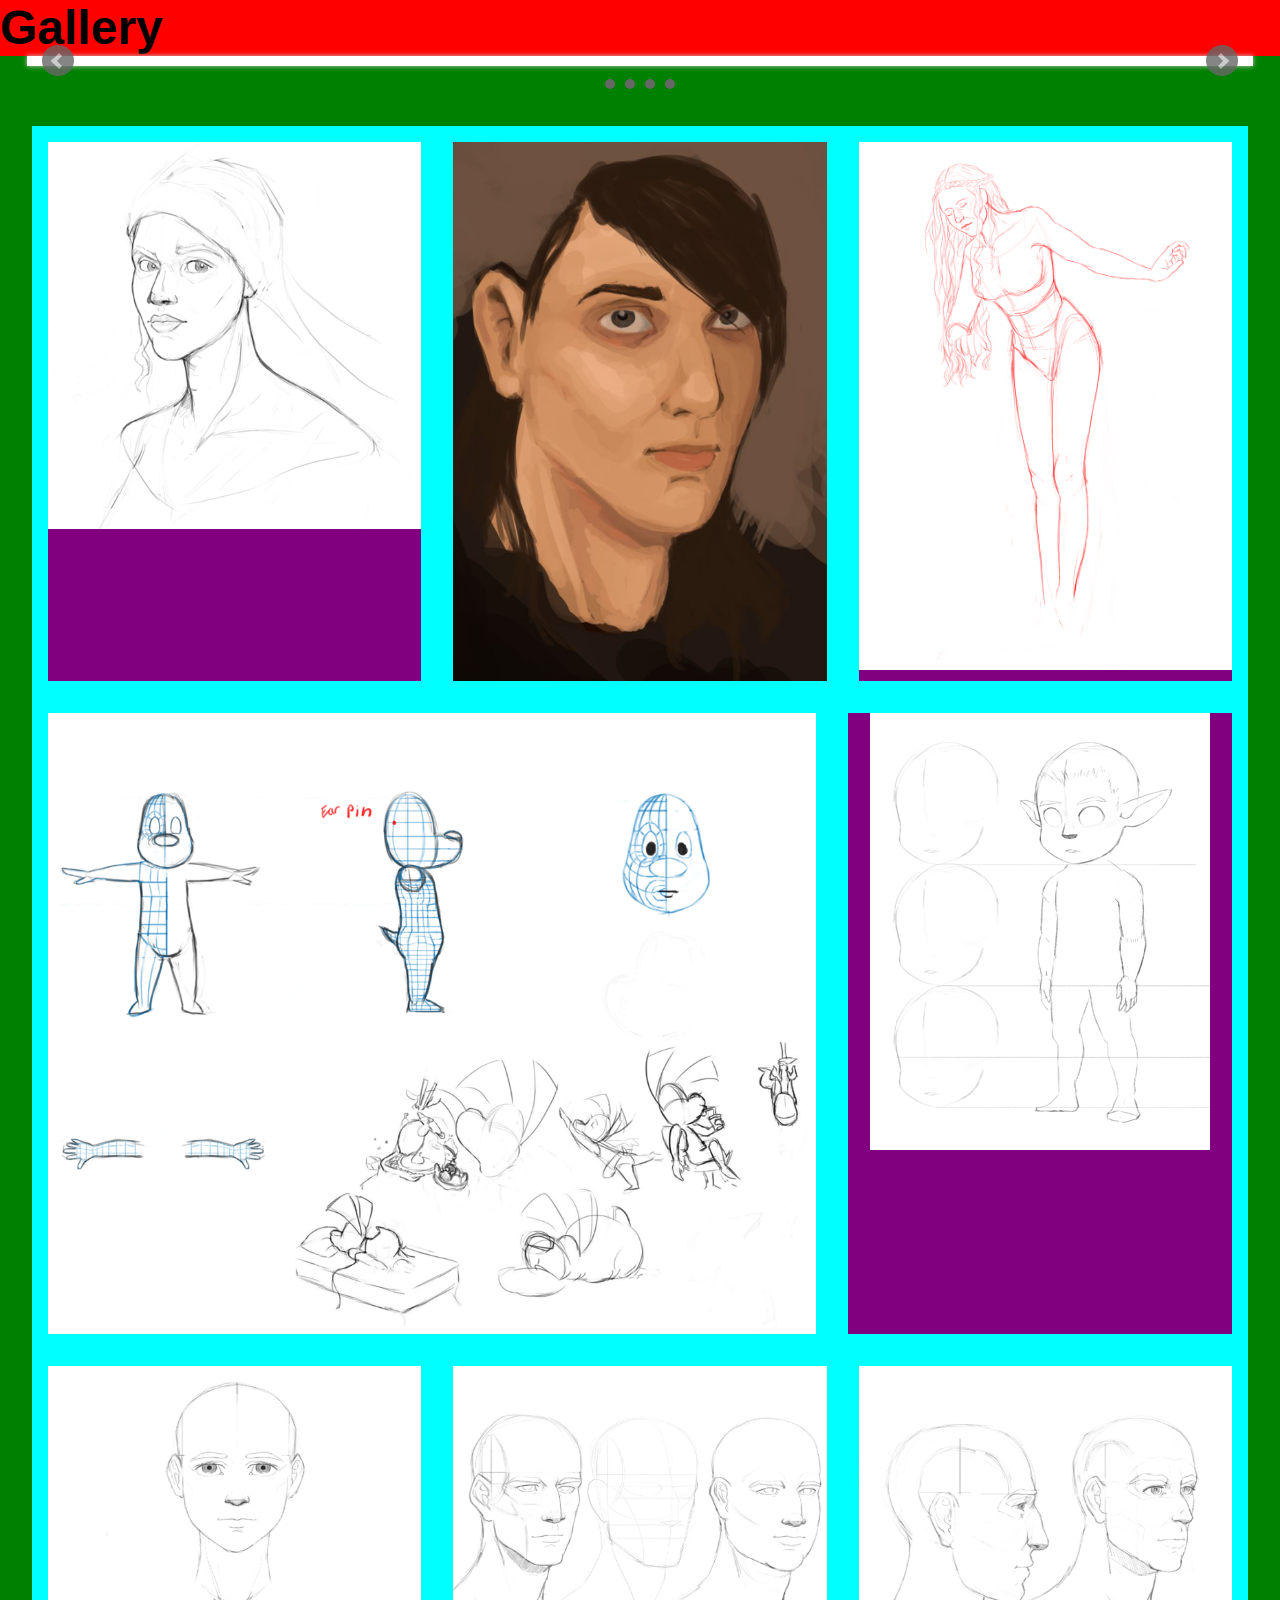
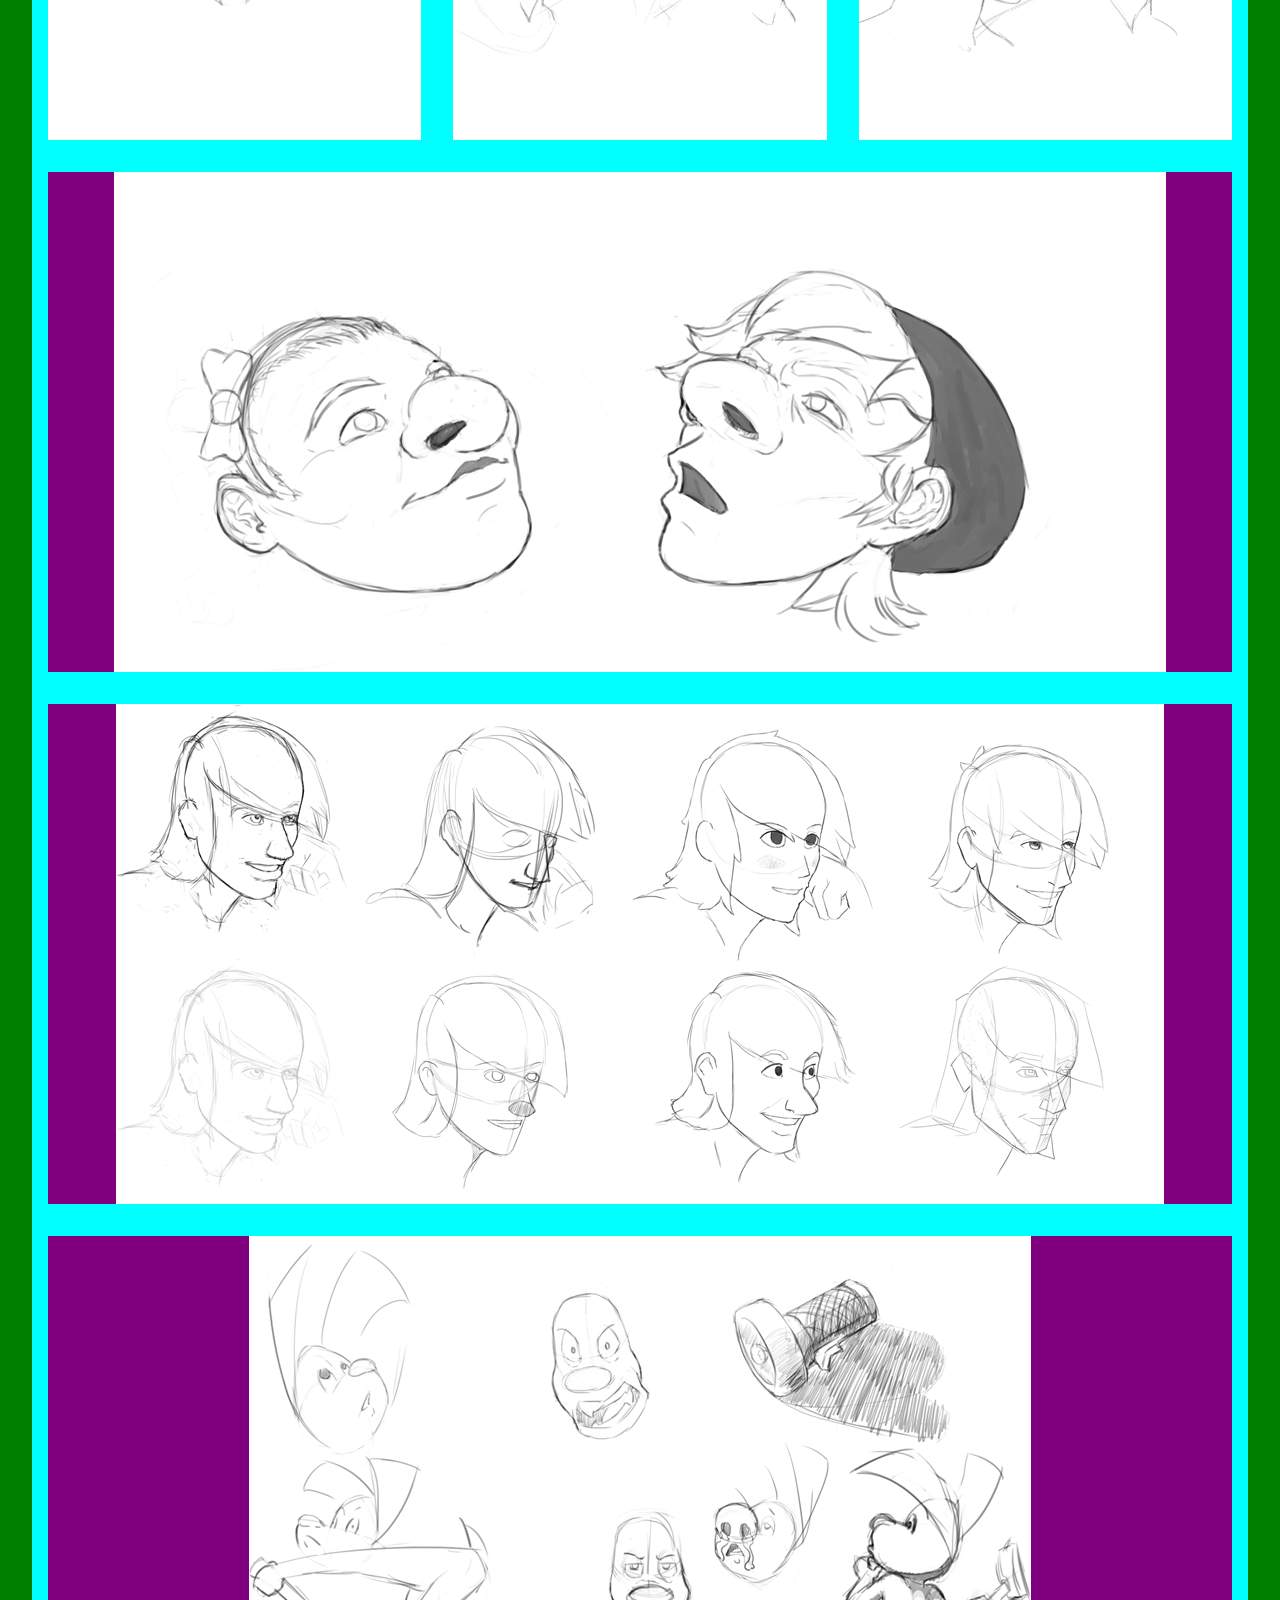
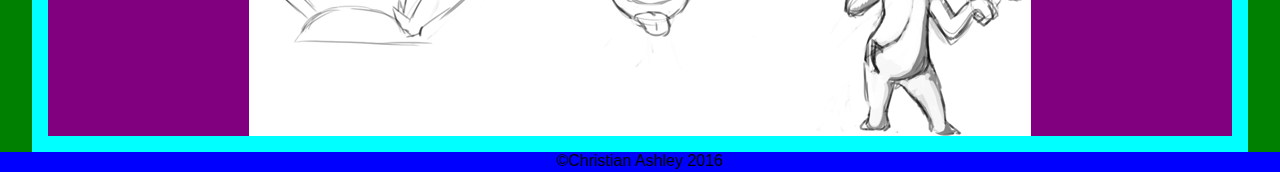
==== flexboxgallery/index.html @ 1618f3ab "Add files via upload" ====
<!DOCTYPE html>
<html lang='en'>
	<head>
		<title>KillMe.html</title>
		<link rel="icon" href="pics/face.gif" type="image/gif" sizes="32x32">
		<link rel="stylesheet" type="text/css" href="bxslider/bxslider.css" />
		<!-- Loads Document Stylesheet -->
		<link rel="stylesheet" type="text/css" href="style.css" />
		<!-- Loads jQuery library via CDN -->
		<script src="https://code.jquery.com/jquery-3.1.0.min.js"></script>
		<!-- Calls bxSlider Javascript file -->
		<script src="bxslider/bxslider.min.js"></script>
		<!-- Calls bxSlider Function -->
		<script src="bxslider/slider.js"></script>
	</head>
	<body onload='captionResize()'>
		<header>
			<h1>Gallery</h1>
		</header>
		<!--<nav>
			<div><h1><a href=''>Drawings</a></h1></div>
			<div><h1><a href=''>Paintings</a></h1></div>
			<div><h1><a href=''>3D Work</a></h1></div>
			<div><h1><a href=''>Video</a></h1></div>
		</nav>-->
		<section class='main'>
			<!--<div class='slider'>
				<div class='slider-button' id='slider-button-left'>&#60;</div>
				<div class='slider-button' id='slider-button-right'>&#62;</div>
			</div>-->
			<div class='bxslidercontainer'><ul class="bxslider">
				<li><img src="pix/mtn.png" title="Mt. Katahdin from the south, at Ripogenus Dam" alt="mountain" /></li>
				<li><img src="pix/river.png" title="East Branch of the Penobscot River" alt="river" /></li>
				<li><img src="pix/gorge.png" title="Ripogenus Gorge from above" alt="gorge" /></li>
				<li><img src="pix/pine.png" title="Pine tree hollow" alt="pine" /></li>
			</ul></div>
			<div class='img-container'>
				<div class='panel'>
					<img id='img01' src='pics/sketch01thumb.png' alt='Sketch 01 Thumb'/>
					<div id='caption01' class='caption' >
						<!--<span class='modal-exit'>&times;</span>-->
						<p>This is a caption.</p>
					</div>
				</div>
				<div class='panel'>
					<img src='pics/sketch02thumb.png' alt='Sketch 02 Thumb'/>
					<div class='caption'>
						<!--<span class='modal-exit'>&times;</span>-->
						<p>This is a caption.</p>
					</div>
				</div>
				<div class='panel'>
					<img src='pics/sketch03thumb.png' alt='Sketch 03 Thumb'/>
					<div class='caption'>
						<!--<span class='modal-exit'>&times;</span>-->
						<p>This is a caption.</p>
					</div>
				</div>
				<div class='panel wide'>
					<img src='pics/sketch04thumb.png' alt='Sketch 04 Thumb'/>
					<div class='caption'>
						<!--<span class='modal-exit'>&times;</span>-->
						<p>This is a caption.</p>
					</div>
				</div>
				<div class='panel'>
					<img src='pics/sketch05thumb.png' alt='Sketch 05 Thumb'/>
					<div class='caption'>
						<!--<span class='modal-exit'>&times;</span>-->
						<p>This is a caption.</p>
					</div>
				</div>
				
				<div class='panel'>
					
					<img src='pics/sketch07thumb.png' alt='Sketch 07 Thumb'/>
					<div class='caption'>
						<!--<span class='modal-exit'>&times;</span>-->
						<p>This is a caption.</p>
					</div>
					</div
				</div>
				<div class='panel'>
					<img src='pics/sketch08thumb.png' alt='Sketch 08 Thumb'/>
					<div class='caption'>
						<!--<span class='modal-exit'>&times;</span>-->
						<p>This is a caption.</p>
					</div>
				</div>
				<div class='panel'>
					<img src='pics/sketch09thumb.png' alt='Sketch 09 Thumb'/>
					<div class='caption'>
						<!--<span class='modal-exit'>&times;</span>-->
						<p>This is a caption.</p>
					</div>
				</div>
				<div class='panel wide'>
					<img src='pics/sketch10thumb.png' alt='Sketch 10 Thumb'/>
					<div class='caption'>
						<!--<span class='modal-exit'>&times;</span>-->
						<p>This is a caption.</p>
					</div>
				</div>
				<div class='panel wide'>
					<img src='pics/sketch11thumb.png' alt='Sketch 11 Thumb'/>
					<div class='caption'>
						<!--<span class='modal-exit'>&times;</span>-->
						<p>This is a caption.</p>
					</div>
				</div>
				<div class='panel wide'>
					<img src='pics/sketch12thumb.png' alt='Sketch 12 Thumb'/>
					<div class='caption'>
						<!--<span class='modal-exit'>&times;</span>-->
						<p>This is a caption.</p>
					</div>
				</div>
			</div>
		</section>
		<footer>
			<p>&copy;Christian Ashley 2016</p>
		</footer>
		<script type='text/javascript'>
			function captionResize(){
				console.log("Test");
				var imgs = document.getElementsByTagName("img");
				var captions = document.getElementsByClassName("caption");
				console.log(imgs[0].style.height);
				console.log(captions[0].style.height);
				console.log("imgs length: " + imgs.length);
				for(var i=4; i < imgs.length; i++){
					var caption = captions[i-4];
					var img = imgs[i-4];
					console.log(img.style.height);
					console.log("before height:" + caption.style.height);
					captions[i-4].style.width = imgs[i].style.width;
					captions[i-4].style.height = imgs[i].style.height;
					console.log(img.style.height);
					console.log("after height:" + caption.style.height);
					
				}
			}
		</script>
	</body>
</html>
---- flexboxgallery/bxslider/bxslider.css ----
/**
 * BxSlider v4.1.2 - Fully loaded, responsive content slider
 * http://bxslider.com
 *
 * Written by: Steven Wanderski, 2014
 * http://stevenwanderski.com
 * (while drinking Belgian ales and listening to jazz)
 *
 * CEO and founder of bxCreative, LTD
 * http://bxcreative.com
 */


/** RESET AND LAYOUT
===================================*/

.bx-wrapper {
	position: relative;
	margin: 0 auto 60px;
	padding: 0;
	*zoom: 1;
}

.bx-wrapper img {
	max-width: 100%;
	display: block;
	margin: 0 auto;
}

/** THEME
===================================*/

.bx-wrapper .bx-viewport {
	-moz-box-shadow: 0 0 5px #ccc;
	-webkit-box-shadow: 0 0 5px #ccc;
	box-shadow: 0 0 5px #ccc;
	border:  5px solid #fff;
	left: -5px;
	background: #fff;

	/*fix other elements on the page moving (on Chrome)*/
	-webkit-transform: translatez(0);
	-moz-transform: translatez(0);
    	-ms-transform: translatez(0);
    	-o-transform: translatez(0);
    	transform: translatez(0);
}

.bx-wrapper .bx-pager,
.bx-wrapper .bx-controls-auto {
	position: absolute;
	bottom: -30px;
	width: 100%;
}

/* LOADER */

.bx-wrapper .bx-loading {
	min-height: 50px;
	background: url(images/bx_loader.gif) center center no-repeat #fff;
	height: 100%;
	width: 100%;
	position: absolute;
	top: 0;
	left: 0;
	z-index: 2000;
}

/* PAGER */

.bx-wrapper .bx-pager {
	text-align: center;
	font-size: .85em;
	font-family: Arial;
	font-weight: bold;
	color: #666;
	padding-top: 20px;
}

.bx-wrapper .bx-pager .bx-pager-item,
.bx-wrapper .bx-controls-auto .bx-controls-auto-item {
	display: inline-block;
	*zoom: 1;
	*display: inline;
}

.bx-wrapper .bx-pager.bx-default-pager a {
	background: #666;
	text-indent: -9999px;
	display: block;
	width: 10px;
	height: 10px;
	margin: 0 5px;
	outline: 0;
	-moz-border-radius: 5px;
	-webkit-border-radius: 5px;
	border-radius: 5px;
}

.bx-wrapper .bx-pager.bx-default-pager a:hover,
.bx-wrapper .bx-pager.bx-default-pager a.active {
	background: #000;
}

/* DIRECTION CONTROLS (NEXT / PREV) */

.bx-wrapper .bx-prev {
	left: 10px;
	background: url(images/controls.png) no-repeat 0 -32px;
}

.bx-wrapper .bx-next {
	right: 10px;
	background: url(images/controls.png) no-repeat -43px -32px;
}

.bx-wrapper .bx-prev:hover {
	background-position: 0 0;
}

.bx-wrapper .bx-next:hover {
	background-position: -43px 0;
}

.bx-wrapper .bx-controls-direction a {
	position: absolute;
	top: 50%;
	margin-top: -16px;
	outline: 0;
	width: 32px;
	height: 32px;
	text-indent: -9999px;
	z-index: 9999;
}

.bx-wrapper .bx-controls-direction a.disabled {
	display: none;
}

/* AUTO CONTROLS (START / STOP) */

.bx-wrapper .bx-controls-auto {
	text-align: center;
}

.bx-wrapper .bx-controls-auto .bx-start {
	display: block;
	text-indent: -9999px;
	width: 10px;
	height: 11px;
	outline: 0;
	background: url(images/controls.png) -86px -11px no-repeat;
	margin: 0 3px;
}

.bx-wrapper .bx-controls-auto .bx-start:hover,
.bx-wrapper .bx-controls-auto .bx-start.active {
	background-position: -86px 0;
}

.bx-wrapper .bx-controls-auto .bx-stop {
	display: block;
	text-indent: -9999px;
	width: 9px;
	height: 11px;
	outline: 0;
	background: url(images/controls.png) -86px -44px no-repeat;
	margin: 0 3px;
}

.bx-wrapper .bx-controls-auto .bx-stop:hover,
.bx-wrapper .bx-controls-auto .bx-stop.active {
	background-position: -86px -33px;
}

/* PAGER WITH AUTO-CONTROLS HYBRID LAYOUT */

.bx-wrapper .bx-controls.bx-has-controls-auto.bx-has-pager .bx-pager {
	text-align: left;
	width: 80%;
}

.bx-wrapper .bx-controls.bx-has-controls-auto.bx-has-pager .bx-controls-auto {
	right: 0;
	width: 35px;
}

/* IMAGE CAPTIONS */

.bx-wrapper .bx-caption {
	position: absolute;
	bottom: 0;
	left: 0;
	background: #666\9;
	background: rgba(80, 80, 80, 0.75);
	width: 100%;
}

.bx-wrapper .bx-caption span {
	color: #fff;
	font-family: Arial;
	display: block;
	font-size: .85em;
	padding: 10px;
}
---- flexboxgallery/style.css ----
* {
	margin: 0;
	padding: 0;
	font-family: 'Helvetica', sans-serif;
	font-size: 16px;
}

body {
	width: 100%;
	display: flex;
	flex-direction: column;
}

h1 {
	font-size: 3rem;
}

body > * {
	flex: 1 auto;
}

header {
	width: 100%;
	height: 3.5rem;
	text-align: left;
	background-color: red;
}

/*nav {
	width: 100%;
	height: 100%;
	position: fixed;
	right: 0;
	z-index: 3;
	text-align: left;
	color: white;
	background-color: rgba(0,0,0,0.7);
}

nav div{
	text-align: center;
}

nav a:link{
	text-decoration: none;
	color: white;
}

nav a:visited{
	text-decoration: none;
	color: white;
}

nav a:hover{
	text-decoration: underline;
	color: white;
}

nav a:active{
	text-decoration: underline;
	color: white;
}*/

.main {
	width: 100%;
	height: auto;
	background-color: green;
}

/*.slider {
	width: 95%;
	height: 80%;
	margin: 2.5% auto;
	background-color: yellow;
}

.slider-button {
	display: inline-block;
	width: 2rem;
	height: 2rem;
	line-height: 2rem;
	border-radius: 1rem;
	background-color: cyan;
	text-align: center;
	position: relative;
	top: 50%;
	transform: translateY(-50%);
}

#slider-button-left {
	background-color: magenta;
}

#slider-button-right {
	left: calc(100% - 32px - 32px - 4px);
}

#slider-button-left:hover, #slider-button-right:hover {
	background-color: orange;
}*/

.bxslidercontainer {
	width: 95%;
	max-width: 1280px;
	height: auto;
	margin: 0 auto;
}

.img-container {
	width: 95%;
	margin: 0 auto;
	background-color: aqua;
	display: flex;
	flex-flow: row wrap;
	justify-content: space-between;
}

.panel {
	margin: 1rem;
	flex: 1 300px;
	flex-shrink: 0;
	background-color: purple;
	position: relative;
	overflow: hidden;
}

.wide {
	flex: 2 600px;
}

.panel > img {
	display: block;
	max-width: 100%;
	height: auto;
	margin: auto;
}

.caption {
	width: 100%;
	height: 100%;
	text-align: center;
	background-color: rgba(0, 0, 0, 0.7);
	position: absolute;
	top: 0;
	left: 0;
	z-index: 2;
	opacity: 0.0;
	-webkit-transistion: opacity 0.5s;
	transition: opacity 0.5s;
}

.caption > p {
	position: relative;
	top: 50%;
	transform: translateY(-50%);
	font-size: 1rem;
	color: white;
}

/*.caption:hover, .caption:focus {
	opacity: 1.0;
}*/

.caption:active {
	opacity: 1.0;
}

.modal-exit {
	position: absolute;
	top: 1rem;
	right: 2rem;
	color: white;
	font-size: 2rem;
	font-weight: bold;
	transition: 0.3s;
}

.modal-exit:hover, .model-exit:focus {
	color: #f00;
	text-decoration: none;
	cursor: pointer;
}

footer {
	width: 100%;
	height: 20px;
	text-align: center;
	background-color: blue;
}

@media only screen and (min-width: 1080px) {
	.panel {
		margin: 1rem;
		flex: 1 300px;
		background-color: purple;
		position: relative;
		overflow: hidden;
	}

	.wide {
		flex: 2 600px;
	}
	.caption:hover, .caption:focus {
	opacity: 1.0;
	}
	
	.modal-exit{
		display: none;
	}
}
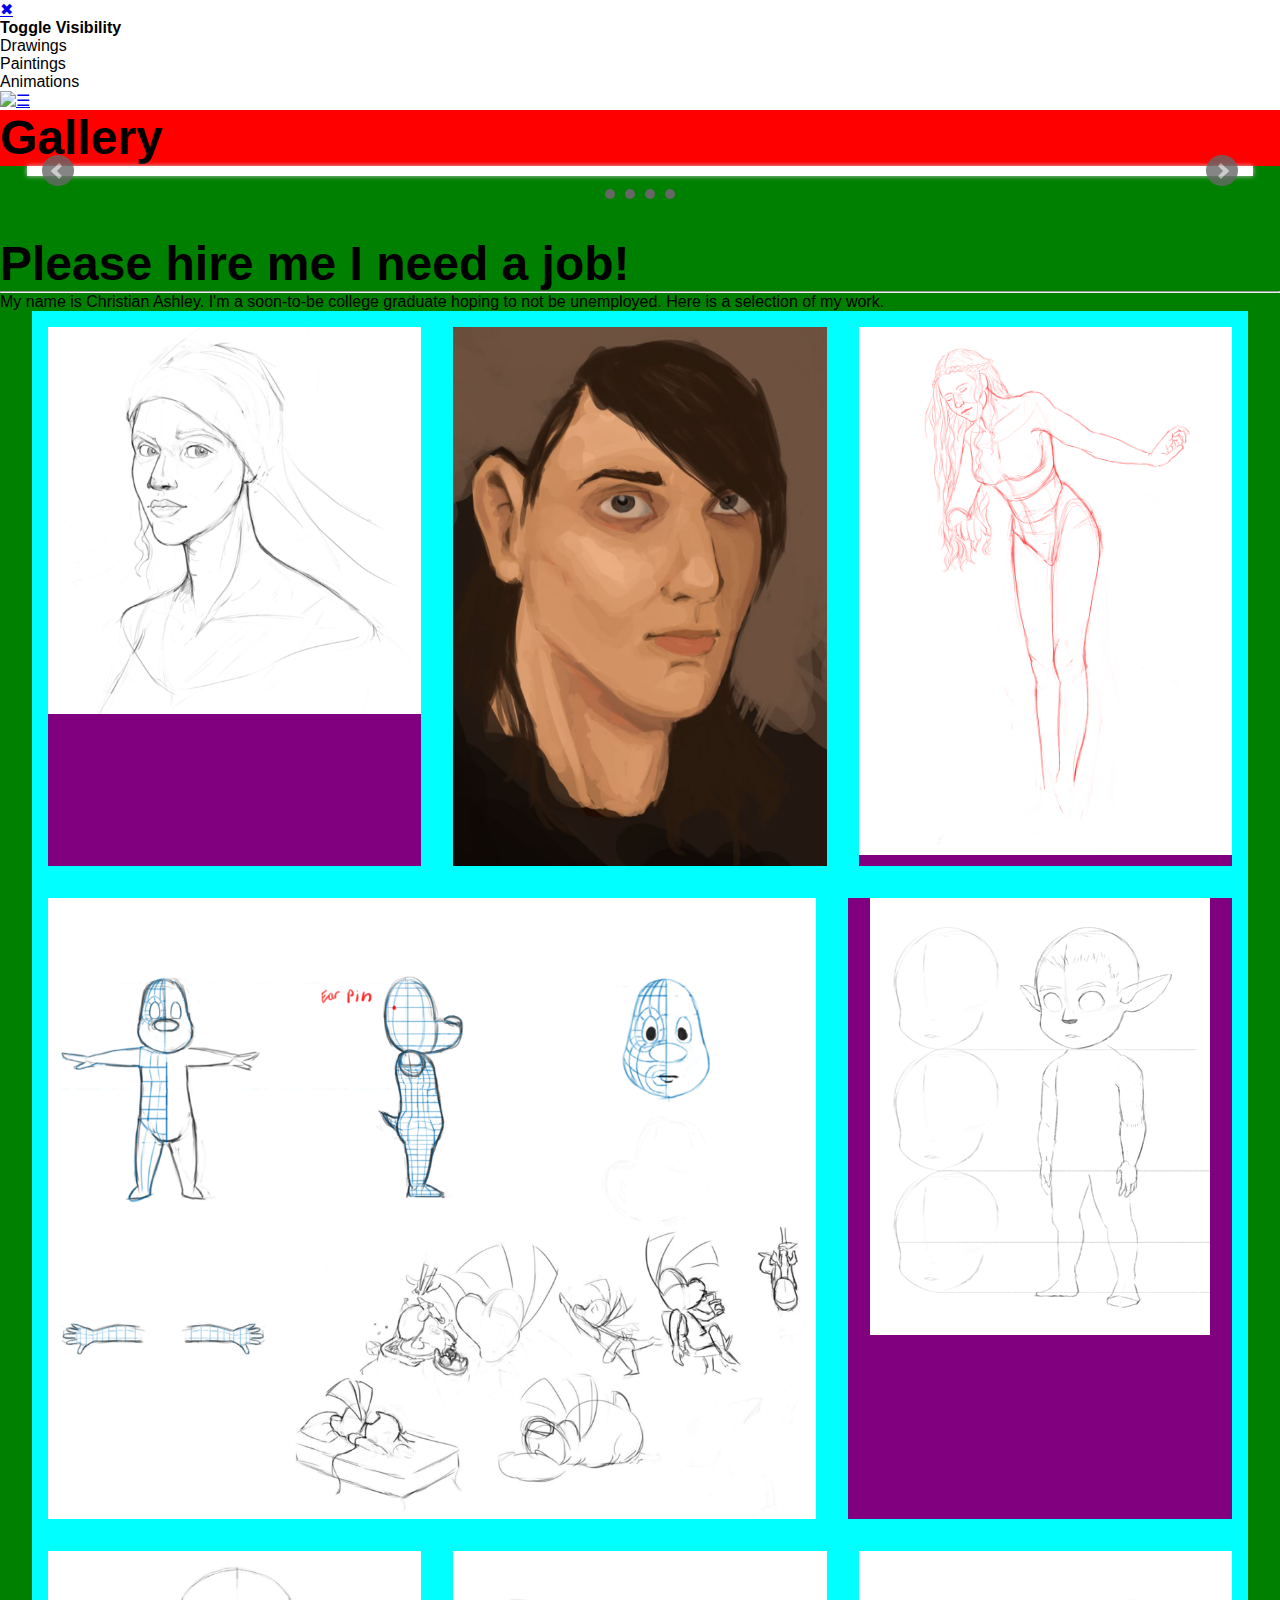
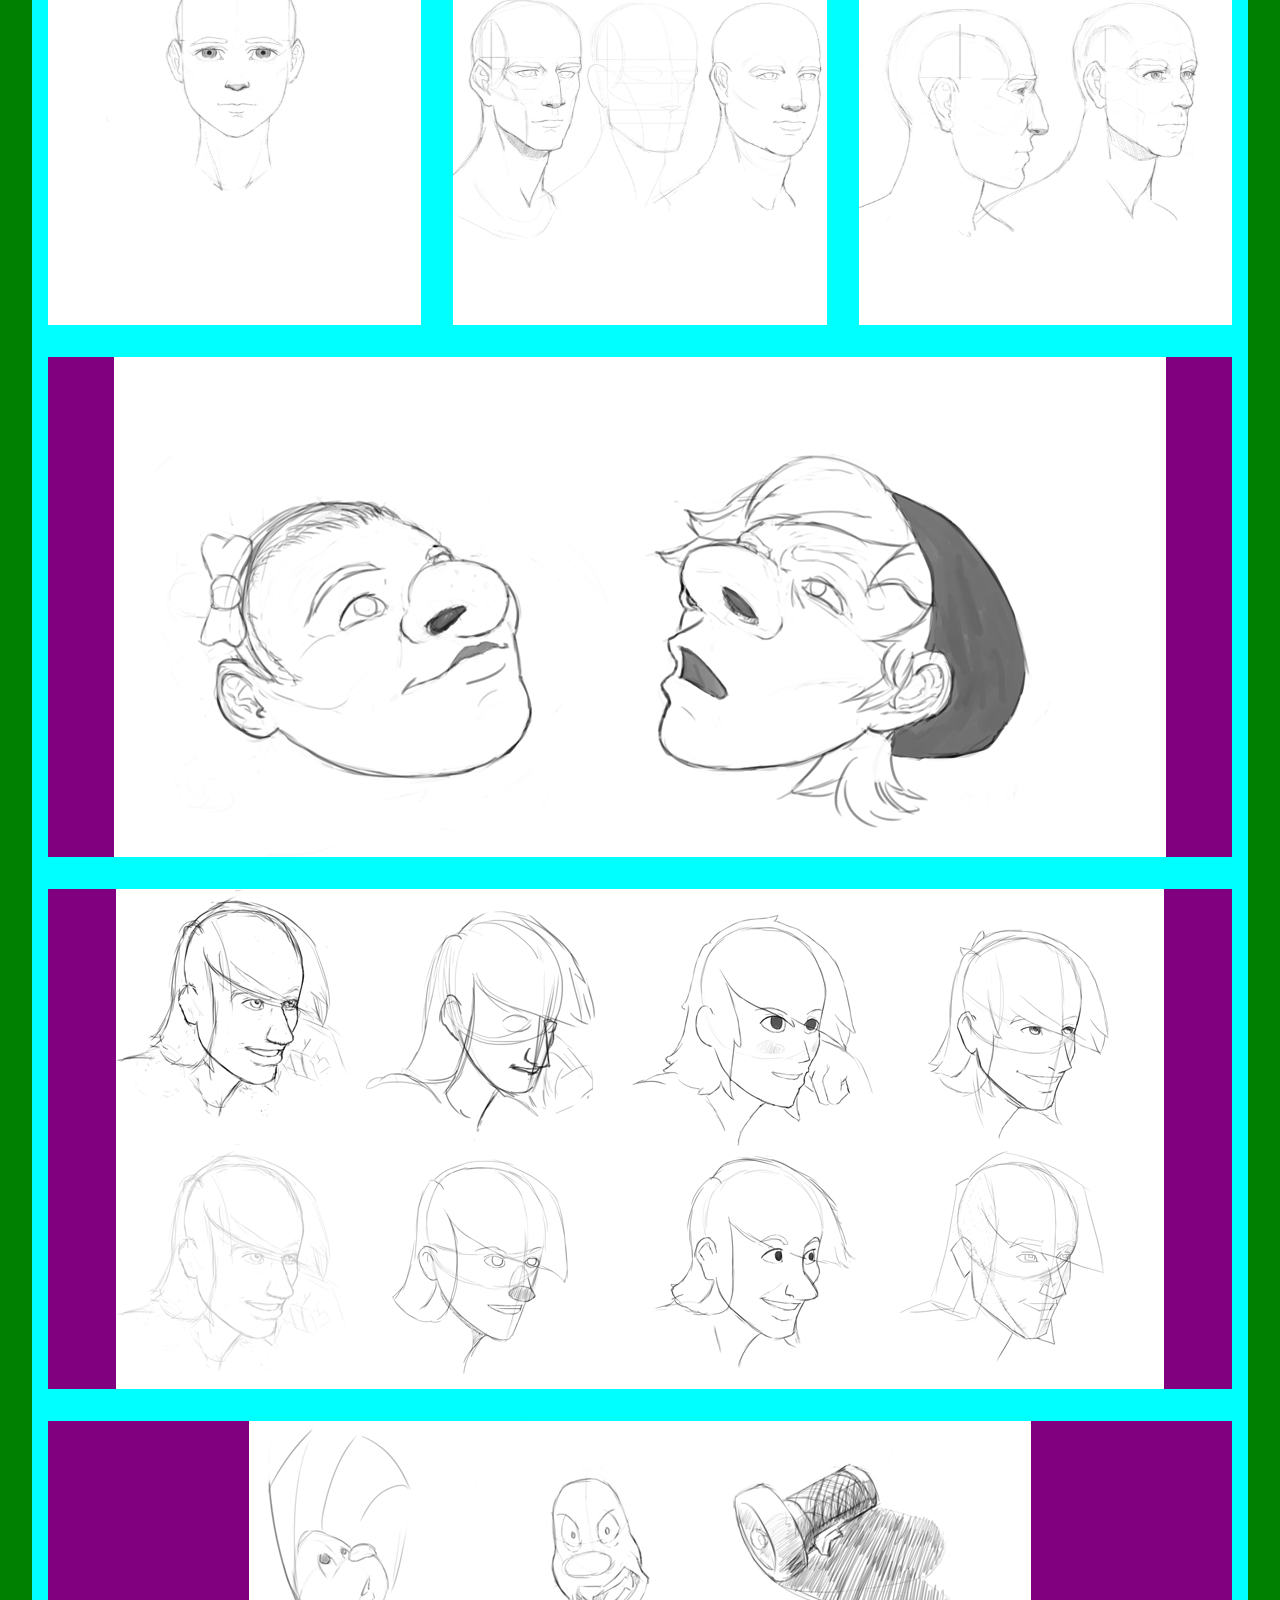
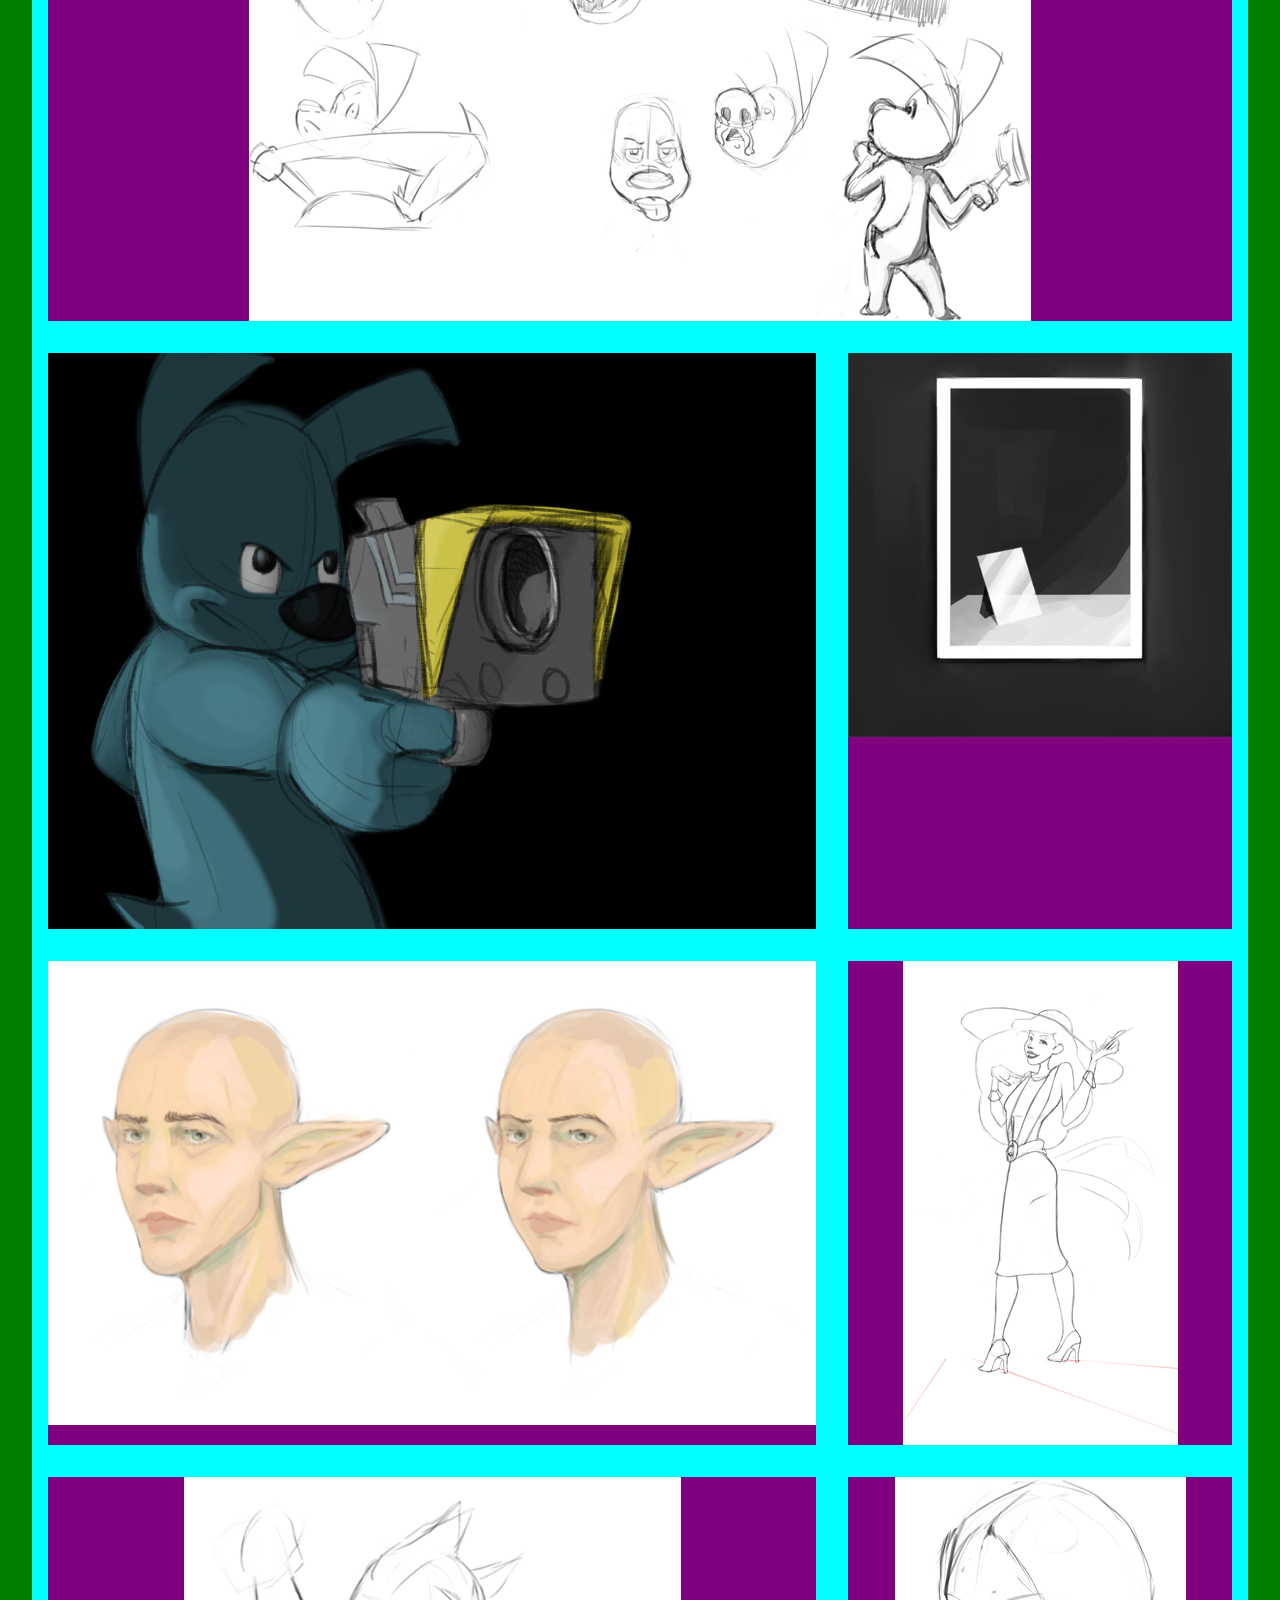
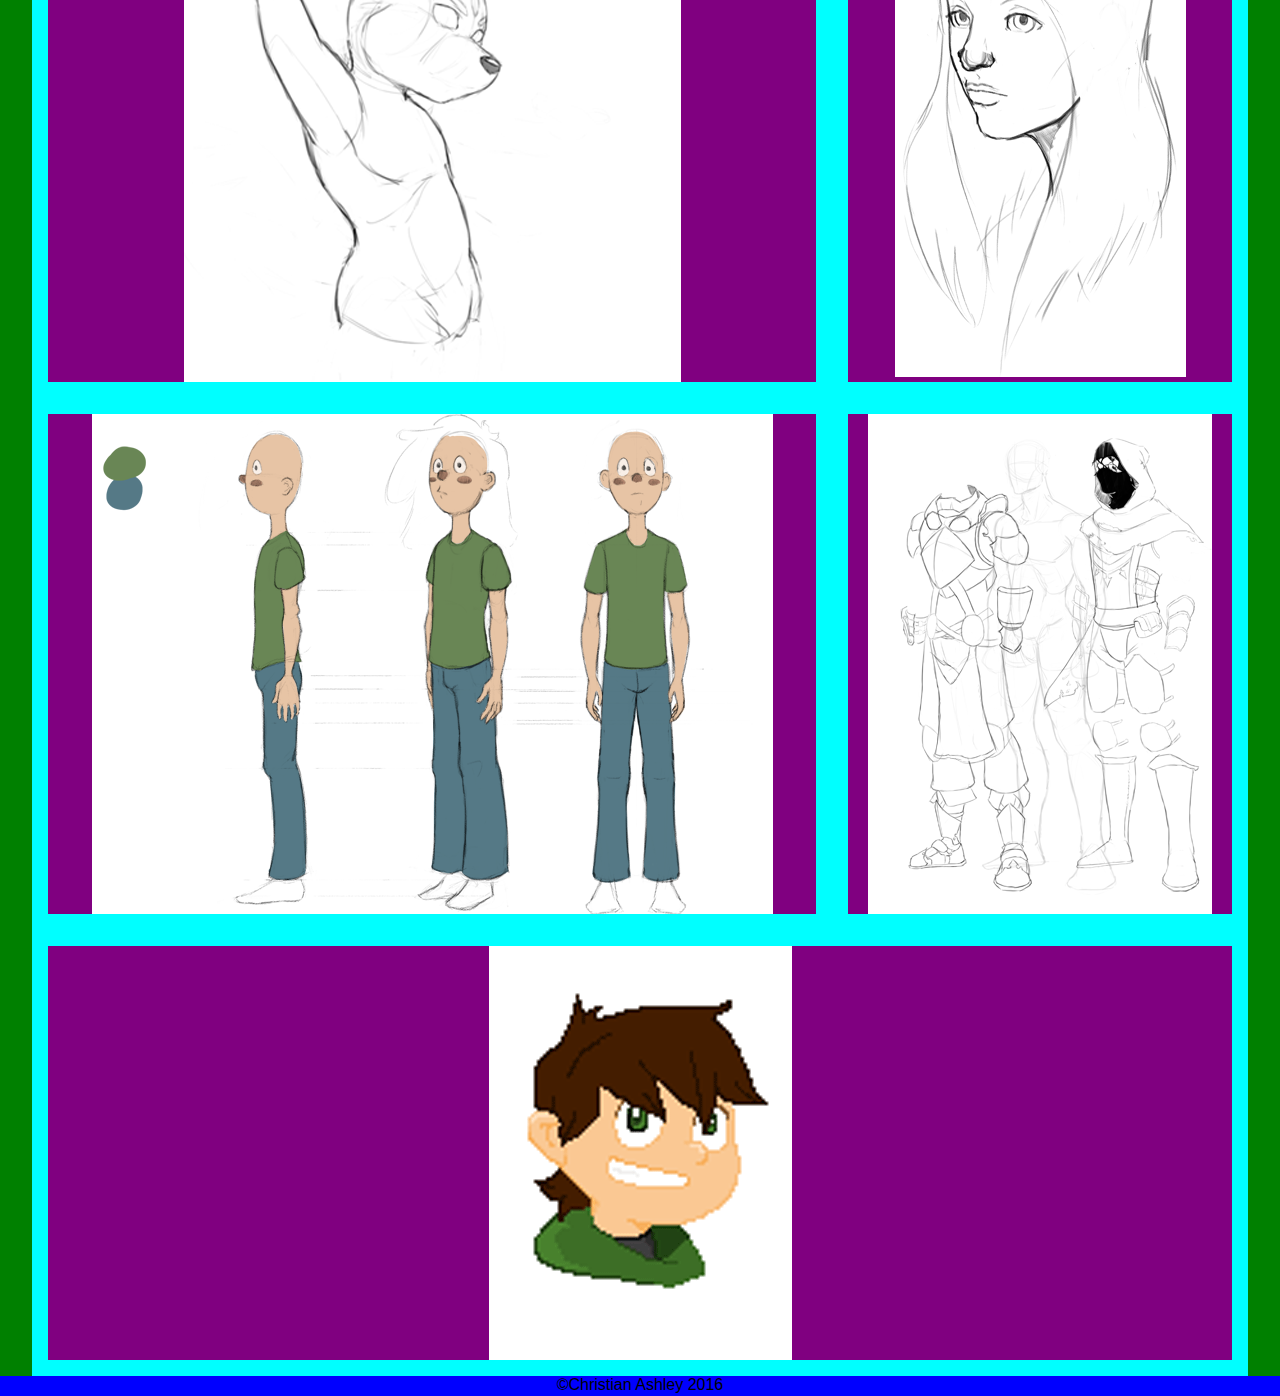
==== commit f4e6a17f: "Update index.html" ====
--- a/flexboxgallery/index.html
+++ b/flexboxgallery/index.html
@@ -1,7 +1,8 @@
 <!DOCTYPE html>
 <html lang='en'>
 	<head>
-		<title>KillMe.html</title>
+		<title>Gallery</title>
+		<link href="https://fonts.googleapis.com/css?family=Josefin+Sans" rel="stylesheet">
 		<link rel="icon" href="pics/face.gif" type="image/gif" sizes="32x32">
 		<link rel="stylesheet" type="text/css" href="bxslider/bxslider.css" />
 		<!-- Loads Document Stylesheet -->
@@ -13,106 +14,160 @@
 		<!-- Calls bxSlider Function -->
 		<script src="bxslider/slider.js"></script>
 	</head>
-	<body onload='captionResize()'>
+	<body onload='captionResize()' onresize='captionResize()'>
+		<nav id="main-navigation" class="navigation">
+			 <a href="#"><span class="x-mark">&#10006;</span></a>
+			 <h3>Toggle Visibility</h3>
+			 <ul class="">
+				 <li><a id='drawingButton' onclick="toggleDisplay('drawing')">Drawings</a></li>
+				 <li><a id='paintingButton' onclick="toggleDisplay('painting')">Paintings</a></li>
+				 <li><a id='gifButton' onclick="toggleDisplay('gif')">Animations</a></li>
+			 </ul>
+		</nav>
+		<div class="icon-wrap">
+			<a href="#main-navigation"><img src='pics/hamburger.png' alt='&#9776;'/></a>
+		</div>
 		<header>
 			<h1>Gallery</h1>
 		</header>
-		<!--<nav>
-			<div><h1><a href=''>Drawings</a></h1></div>
-			<div><h1><a href=''>Paintings</a></h1></div>
-			<div><h1><a href=''>3D Work</a></h1></div>
-			<div><h1><a href=''>Video</a></h1></div>
-		</nav>-->
 		<section class='main'>
-			<!--<div class='slider'>
-				<div class='slider-button' id='slider-button-left'>&#60;</div>
-				<div class='slider-button' id='slider-button-right'>&#62;</div>
-			</div>-->
-			<div class='bxslidercontainer'><ul class="bxslider">
-				<li><img src="pix/mtn.png" title="Mt. Katahdin from the south, at Ripogenus Dam" alt="mountain" /></li>
-				<li><img src="pix/river.png" title="East Branch of the Penobscot River" alt="river" /></li>
-				<li><img src="pix/gorge.png" title="Ripogenus Gorge from above" alt="gorge" /></li>
-				<li><img src="pix/pine.png" title="Pine tree hollow" alt="pine" /></li>
-			</ul></div>
+			<div id='slider-and-info'>
+			<div>
+				<div class='bxslidercontainer'><ul class="bxslider">
+					<li><img src="pics/sketch14thumb.png" title="Pose and Expression Study" alt="Sketch 14 Thumb" /></li>
+					<li><img src="pics/sketch15thumb.png" title="Ready to Take Over the Wrold" alt="Sketch 15 Thumb" /></li>
+					<li><img src="pics/sketch16thumb.png" title="More Dynamic Poses" alt="Sketch 16 Thumb" /></li>
+					<li><img src="pics/sketch17thumb.png" title="Another Pose and Expression Study" alt="Sketch 17 Thumb" /></li>
+				</ul></div>
+			</div>
+				<div id='info'>
+					<h1>Please hire me I need a job!</h1>
+					<hr>
+					<p>My name is Christian Ashley. I'm a soon-to-be college graduate hoping to not be unemployed.
+					Here is a selection of my work.
+					</p>
+				</div>
+			</div>
 			<div class='img-container'>
-				<div class='panel'>
+				<div class='panel drawing'>
 					<img id='img01' src='pics/sketch01thumb.png' alt='Sketch 01 Thumb'/>
-					<div id='caption01' class='caption' >
-						<!--<span class='modal-exit'>&times;</span>-->
-						<p>This is a caption.</p>
-					</div>
-				</div>
-				<div class='panel'>
+					<div id='caption01' class='caption'>
+						<p>9-30-2015 Digital Drawing</p>
+					</div>
+				</div>
+				<div class='panel painting'>
 					<img src='pics/sketch02thumb.png' alt='Sketch 02 Thumb'/>
 					<div class='caption'>
-						<!--<span class='modal-exit'>&times;</span>-->
-						<p>This is a caption.</p>
-					</div>
-				</div>
-				<div class='panel'>
+						<p>9-13-2016 Digital Painting Self Portrait</p>
+					</div>
+				</div>
+				<div class='panel drawing'>
 					<img src='pics/sketch03thumb.png' alt='Sketch 03 Thumb'/>
 					<div class='caption'>
-						<!--<span class='modal-exit'>&times;</span>-->
-						<p>This is a caption.</p>
-					</div>
-				</div>
-				<div class='panel wide'>
+						<p>11-9-2015 Digital Drawing</p>
+					</div>
+				</div>
+				<div class='panel wide drawing'>
 					<img src='pics/sketch04thumb.png' alt='Sketch 04 Thumb'/>
 					<div class='caption'>
-						<!--<span class='modal-exit'>&times;</span>-->
-						<p>This is a caption.</p>
-					</div>
-				</div>
-				<div class='panel'>
+						<p>Dog Character Experssions</p>
+					</div>
+				</div>
+				<div class='panel drawing'>
 					<img src='pics/sketch05thumb.png' alt='Sketch 05 Thumb'/>
 					<div class='caption'>
-						<!--<span class='modal-exit'>&times;</span>-->
-						<p>This is a caption.</p>
+						<p>August 2016 Character WIP</p>
 					</div>
 				</div>
 				
-				<div class='panel'>
-					
+				<div class='panel drawing'>
 					<img src='pics/sketch07thumb.png' alt='Sketch 07 Thumb'/>
 					<div class='caption'>
-						<!--<span class='modal-exit'>&times;</span>-->
-						<p>This is a caption.</p>
-					</div>
-					</div
-				</div>
-				<div class='panel'>
+						<p>Face Study 1</p>
+					</div>
+				</div>
+				<div class='panel drawing'>
 					<img src='pics/sketch08thumb.png' alt='Sketch 08 Thumb'/>
 					<div class='caption'>
-						<!--<span class='modal-exit'>&times;</span>-->
-						<p>This is a caption.</p>
-					</div>
-				</div>
-				<div class='panel'>
+						<p>Face Study 2</p>
+					</div>
+				</div>
+				<div class='panel drawing'>
 					<img src='pics/sketch09thumb.png' alt='Sketch 09 Thumb'/>
 					<div class='caption'>
-						<!--<span class='modal-exit'>&times;</span>-->
-						<p>This is a caption.</p>
-					</div>
-				</div>
-				<div class='panel wide'>
+						<p>Face Study 3</p>
+					</div>
+				</div>
+				<div class='panel wide drawing'>
 					<img src='pics/sketch10thumb.png' alt='Sketch 10 Thumb'/>
 					<div class='caption'>
-						<!--<span class='modal-exit'>&times;</span>-->
-						<p>This is a caption.</p>
-					</div>
-				</div>
-				<div class='panel wide'>
+						<p>Caricatures</p>
+					</div>
+				</div>
+				<div class='panel wide drawing'>
 					<img src='pics/sketch11thumb.png' alt='Sketch 11 Thumb'/>
 					<div class='caption'>
-						<!--<span class='modal-exit'>&times;</span>-->
-						<p>This is a caption.</p>
-					</div>
-				</div>
-				<div class='panel wide'>
+						<p>Face Study 4</p>
+					</div>
+				</div>
+				<div class='panel wide drawing'>
 					<img src='pics/sketch12thumb.png' alt='Sketch 12 Thumb'/>
 					<div class='caption'>
-						<!--<span class='modal-exit'>&times;</span>-->
-						<p>This is a caption.</p>
+						<p>Dog Expressions 2</p>
+					</div>
+				</div>
+				<div class='panel wide painting'>
+					<img src='pics/sketch18thumb.png' alt='Sketch 18 Thumb'/>
+					<div class='caption'>
+						<p>Dog Colors</p>
+					</div>
+				</div>
+				<div class='panel painting'>
+					<img src='pics/sketch19thumb.png' alt='Sketch 19 Thumb'/>
+					<div class='caption'>
+						<p>Value Study Digital Painting</p>
+					</div>
+				</div>
+				<div class='panel wide painting'>
+					<img src='pics/sketch20thumb.png' alt='Sketch 20 Thumb'/>
+					<div class='caption'>
+						<p>Elf Face Study</p>
+					</div>
+				</div>
+				<div class='panel drawing'>
+					<img src='pics/sketch22thumb.png' alt='Sketch 22 Thumb'/>
+					<div class='caption'>
+						<p>Swingin' Woman</p>
+					</div>
+				</div>
+				<div class='panel wide drawing'>
+					<img src='pics/sketch23thumb.png' alt='Sketch 23 Thumb'/>
+					<div class='caption'>
+						<p>TERA Fan Character</p>
+					</div>
+				</div>
+				<div class='panel drawing'>
+					<img src='pics/sketch24thumb.png' alt='Sketch 24 Thumb'/>
+					<div class='caption'>
+						<p>Face Study 5</p>
+					</div>
+				</div>
+				<div class='panel wide painting'>
+					<img src='pics/sketch25thumb.png' alt='Sketch 25 Thumb'/>
+					<div class='caption'>
+						<p>Toon Character Study</p>
+					</div>
+				</div>
+				<div class='panel drawing'>
+					<img src='pics/sketch26thumb.png' alt='Sketch 26 Thumb'/>
+					<div class='caption'>
+						<p>Fantasy Costume Design</p>
+					</div>
+				</div>
+				<div class='panel gif'>
+					<img src='pics/sprite.gif' alt='Sprite Gif'/>
+					<div class='caption'>
+						<p>Animated Sprite Face Study</p>
 					</div>
 				</div>
 			</div>
@@ -121,25 +176,46 @@
 			<p>&copy;Christian Ashley 2016</p>
 		</footer>
 		<script type='text/javascript'>
+		
 			function captionResize(){
-				console.log("Test");
 				var imgs = document.getElementsByTagName("img");
 				var captions = document.getElementsByClassName("caption");
-				console.log(imgs[0].style.height);
-				console.log(captions[0].style.height);
-				console.log("imgs length: " + imgs.length);
-				for(var i=4; i < imgs.length; i++){
-					var caption = captions[i-4];
-					var img = imgs[i-4];
-					console.log(img.style.height);
-					console.log("before height:" + caption.style.height);
-					captions[i-4].style.width = imgs[i].style.width;
-					captions[i-4].style.height = imgs[i].style.height;
-					console.log(img.style.height);
-					console.log("after height:" + caption.style.height);
-					
-				}
+				var offset = imgs.length - captions.length;
+				for(var i= offset; i < imgs.length; i++){
+					captions[i-offset].setAttribute("style", 'width: ' + imgs[i].width + 'px;height: ' + imgs[i].height + 'px;');
+				}
+			}
+			
+			function toggleDisplay(className){
+				var changed = document.getElementsByClassName(className);
+				var all = document.getElementsByClassName('panel');
+				var imgs = document.getElementsByTagName("img");
+				var newDisplay = 'none';
+				if(changed[0].style.display == 'none'){
+					newDisplay = 'inline-block';
+				}
+				for(var i = 0; i < changed.length; i++){
+					changed[i].setAttribute("style", 'display: ' + newDisplay);
+				}
+				var noneOn = false;
+				for(var j = 0; j < all.length; j++){
+					if(all[j].style.display != 'none'){
+						noneOn = false;
+						break;
+					}
+					else noneOn = true;
+				}
+				if(noneOn){
+					for(var k = 0; k < all.length; k++){
+						all[k].setAttribute("style", 'display: inline-block;');
+					}
+				}
+				var toggled = document.getElementById(className + 'Button');
+				if(toggled.className == 'toggled') toggled.className = '';
+				else toggled.className = 'toggled';
+				console.log(toggled.className);
+				captionResize();
 			}
 		</script>
 	</body>
-</html>+</html>
